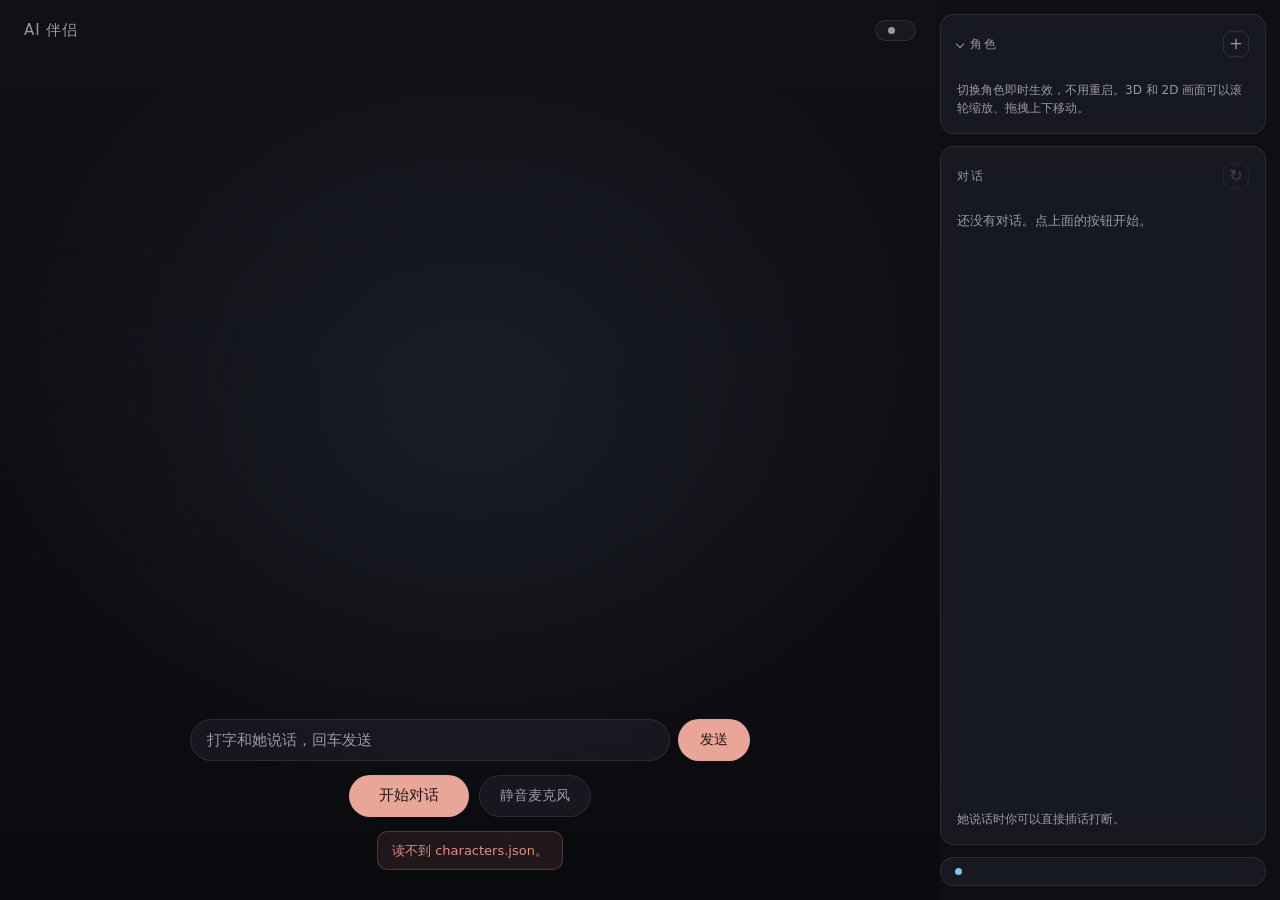
==== panel/index.html @ da756741 "Initial commit: local virtual companion Fully offline voice-to-voice pipeline (Silero VAD -> Whisper" ====
<!doctype html>
<html lang="zh-CN">
  <head>
    <meta charset="utf-8" />
    <meta name="viewport" content="width=device-width, initial-scale=1" />
    <title>AI</title>
    <!-- Inline so the browser stops requesting /favicon.ico and 404-ing. -->
    <link
      rel="icon"
      href="data:image/svg+xml,%3Csvg xmlns='http://www.w3.org/2000/svg' viewBox='0 0 32 32'%3E%3Ccircle cx='16' cy='16' r='9' fill='none' stroke='%23e8a598' stroke-width='2'/%3E%3Ccircle cx='16' cy='16' r='3.5' fill='%23e8a598'/%3E%3C/svg%3E"
    />
    <script type="importmap">
      {
        "imports": {
          "three": "./vendor/three/three.module.js"
        }
      }
    </script>
    <link rel="stylesheet" href="./style.css" />
  </head>
  <body>
    <main class="shell">
      <section class="stage-wrap">
        <div class="glow" aria-hidden="true"></div>
        <!-- Filled by whichever renderer the active character selects. -->
        <div id="stage" class="stage"></div>
        <!-- Head close-up. Filled by copying a crop of whatever the active
             renderer drew, so it works for all of them without each one
             having to render a second time. -->
        <canvas id="stage-inset" class="stage-inset" hidden></canvas>

        <header class="overlay-top">
          <h1 id="app-title"></h1>
          <div class="status-chip">
            <span class="dot" aria-hidden="true"></span>
            <span id="status" data-tone="idle"></span>
          </div>
        </header>

        <div class="overlay-bottom">
          <p id="partial" class="partial"></p>

          <form id="compose" class="compose" hidden>
            <input
              id="compose-input"
              type="text"
              autocomplete="off"
              maxlength="200"
            />
            <button id="compose-send" type="submit" class="send"></button>
          </form>

          <div class="controls">
            <button id="connect" type="button" class="primary"></button>
            <button id="mute" type="button" class="ghost" data-active="false"></button>
          </div>
          <p id="notice" class="notice" hidden></p>
          <div id="error-box" class="error" hidden>
            <span id="error"></span>
            <button id="error-retry" type="button" class="ghost small" hidden></button>
          </div>
        </div>
      </section>

      <aside class="sidebar">
        <div class="panel">
          <div class="panel-head">
            <button id="characters-toggle" type="button" class="panel-toggle">
              <span class="chevron" aria-hidden="true"></span>
              <h2 id="characters-title"></h2>
            </button>
            <button id="character-new" type="button" class="icon-btn" title="+">+</button>
          </div>
          <div id="characters-body" class="panel-body">
            <div id="characters" class="character-list"></div>
            <p id="hint-switch" class="hint"></p>
          </div>
        </div>

        <div class="panel panel-grow">
          <div class="panel-head">
            <h2 id="transcript-title"></h2>
            <button id="replay" type="button" class="icon-btn" disabled></button>
          </div>
          <div class="speaking-as">
            <span id="character-name"></span>
          </div>
          <div id="transcript" class="transcript"></div>
          <p id="hint-interrupt" class="hint"></p>
        </div>

        <button id="llm-button" type="button" class="llm-button">
          <span class="llm-dot" aria-hidden="true"></span>
          <span class="llm-text">
            <span id="llm-provider" class="llm-provider"></span>
            <span id="llm-model" class="llm-model"></span>
          </span>
        </button>
      </aside>
    </main>

    <div id="editor-backdrop" class="backdrop" hidden>
      <div class="modal" role="dialog" aria-modal="true">
        <header class="modal-head">
          <h2 id="editor-title"></h2>
          <button id="editor-close" type="button" class="icon-btn">&times;</button>
        </header>

        <div class="modal-body">
          <label class="field">
            <span id="lb-name"></span>
            <input id="ed-label" type="text" maxlength="24" />
          </label>

          <label class="field">
            <span id="lb-subtitle"></span>
            <input id="ed-subtitle" type="text" maxlength="32" />
          </label>

          <label class="field">
            <span id="lb-prompt"></span>
            <textarea id="ed-prompt" rows="9"></textarea>
          </label>
          <button id="ed-rules" type="button" class="ghost small"></button>

          <div class="field">
            <span id="lb-voice"></span>
            <div class="row">
              <select id="ed-voice"></select>
              <button id="ed-play" type="button" class="ghost small"></button>
            </div>
            <p id="ed-voice-info" class="field-note"></p>
          </div>

          <div class="field upload-box">
            <span id="lb-upload"></span>
            <input id="ed-file" type="file" accept="audio/*,video/*" />
            <div class="row">
              <label class="mini"
                ><span id="lb-start"></span
                ><input id="ed-start" type="number" min="0" step="0.5" value="0"
              /></label>
              <label class="mini"
                ><span id="lb-duration"></span
                ><input id="ed-duration" type="number" min="1" max="15" step="0.5" value="10"
              /></label>
              <button id="ed-upload" type="button" class="ghost small"></button>
            </div>
            <p id="ed-upload-status" class="field-note"></p>
          </div>

          <div class="field">
            <div class="row row-between">
              <span id="lb-avatar"></span>
              <button id="ed-rescan" type="button" class="ghost small"></button>
            </div>
            <div id="ed-avatar-types" class="provider-grid"></div>
          </div>

          <label class="field" id="ed-vrm-field">
            <span id="lb-vrm"></span>
            <select id="ed-vrm"></select>
            <p id="dir-vrm" class="field-note"></p>
          </label>

          <label class="field" id="ed-motion-field">
            <span id="lb-motion"></span>
            <select id="ed-motion"></select>
            <p id="dir-motion" class="field-note"></p>
          </label>

          <label class="field" id="ed-live2d-field">
            <span id="lb-live2d"></span>
            <select id="ed-live2d"></select>
            <p id="dir-live2d" class="field-note"></p>
          </label>

          <div class="field" id="ed-video-field">
            <label class="field">
              <span id="lb-idle-video"></span>
              <select id="ed-idle-video"></select>
            </label>
            <label class="field">
              <span id="lb-talk-video"></span>
              <select id="ed-talk-video"></select>
            </label>
            <p id="lb-video-note" class="field-note"></p>
          </div>

          <div class="field" id="ed-musetalk-field">
            <label class="field">
              <span id="lb-mt-video"></span>
              <select id="ed-mt-video"></select>
            </label>
            <label class="field">
              <span id="lb-mt-id"></span>
              <input id="ed-mt-id" type="text" spellcheck="false" />
            </label>
            <div class="row">
              <button id="ed-mt-prepare" type="button" class="ghost small"></button>
            </div>
            <p id="ed-mt-status" class="field-note"></p>
            <p id="lb-mt-note" class="field-note"></p>
          </div>

          <label class="field">
            <span id="lb-reftext"></span>
            <textarea id="ed-reftext" rows="3"></textarea>
          </label>
          <button id="ed-transcribe" type="button" class="ghost small"></button>
          <p id="ed-transcribe-status" class="field-note"></p>

          <p id="editor-error" class="error" hidden></p>
        </div>

        <footer class="modal-foot">
          <button id="ed-delete" type="button" class="danger"></button>
          <div class="spacer"></div>
          <button id="ed-cancel" type="button" class="ghost"></button>
          <button id="ed-save" type="button" class="primary"></button>
        </footer>
      </div>
    </div>

    <div id="settings-backdrop" class="backdrop" hidden>
      <div class="modal modal-wide" role="dialog" aria-modal="true">
        <header class="modal-head">
          <h2 id="settings-title"></h2>
          <button id="settings-close" type="button" class="icon-btn">&times;</button>
        </header>

        <div class="settings-layout">
          <nav id="settings-nav" class="settings-nav"></nav>

          <div class="modal-body">
            <section id="section-llm" class="settings-section">
          <div class="field">
            <span id="lb-provider"></span>
            <div id="llm-providers" class="provider-grid"></div>
          </div>

          <p id="llm-hint" class="field-note"></p>

          <label class="field">
            <span id="lb-baseurl"></span>
            <input id="llm-baseurl" type="text" spellcheck="false" />
          </label>

          <label class="field" id="llm-key-field">
            <span id="lb-key"></span>
            <input id="llm-key" type="password" autocomplete="off" spellcheck="false" />
          </label>

          <div class="field">
            <span id="lb-model"></span>
            <div class="row">
              <select id="llm-model-select"></select>
              <button id="llm-fetch" type="button" class="ghost small"></button>
            </div>
            <input id="llm-model-manual" type="text" spellcheck="false" />
            <p id="llm-model-status" class="field-note"></p>
          </div>

          <p id="llm-error" class="error" hidden></p>
        </section>
            <!-- Generic sections are built from settings.json, so adding a
                 switch there needs no markup and no code here. -->
            <div id="settings-generic"></div>
          </div>
        </div>

        <footer class="modal-foot">
          <button id="llm-test" type="button" class="ghost"></button>
          <div class="spacer"></div>
          <button id="llm-cancel" type="button" class="ghost"></button>
          <button id="llm-save" type="button" class="primary"></button>
        </footer>
      </div>
    </div>

    <audio id="preview" hidden></audio>

    <script type="module" src="./js/app.js"></script>
  </body>
</html>
---- panel/style.css ----
:root {
  --bg: #0e0f13;
  --bg-raised: rgba(28, 30, 38, 0.72);
  --border: rgba(255, 255, 255, 0.09);
  --text: #e9e9ee;
  --text-dim: #9a9aa6;
  --accent: #e8a598;
  --accent-soft: rgba(232, 165, 152, 0.14);
  --listening: #7cc6e8;
  --speaking: #e8a598;
  --thinking: #d9c07a;
  --error: #e88b8b;
  --radius: 14px;
}

* {
  box-sizing: border-box;
}

html,
body {
  height: 100%;
  margin: 0;
}

body {
  background: var(--bg);
  color: var(--text);
  font-family: "PingFang SC", "Microsoft YaHei", "Hiragino Sans GB", system-ui, sans-serif;
  overflow: hidden;
}

.shell {
  display: grid;
  grid-template-columns: 1fr 340px;
  height: 100vh;
}

/* ---------- 3D stage ---------- */

.stage-wrap {
  position: relative;
  overflow: hidden;
}

/* Background only. The orb paints its own glow, so this stays subtle - two
   competing light sources just muddies the middle of the screen. */
.glow {
  position: absolute;
  inset: 0;
  background:
    radial-gradient(70% 60% at 50% 45%, rgba(40, 44, 58, 0.5), transparent 75%),
    linear-gradient(180deg, #101116 0%, #0a0b0e 100%);
}

.stage {
  position: relative;
  width: 100%;
  height: 100%;
}

.stage-canvas {
  display: block;
  width: 100%;
  height: 100%;
}

/* Both video layers are stacked and always playing; only opacity switches, so
   the swap between idle and talking has no decode stall. */
.stage-video {
  position: absolute;
  inset: 0;
  width: 100%;
  height: 100%;
  object-fit: cover;
  transition: opacity 0.35s ease;
}

.stage-inset {
  position: absolute;
  top: 62px;
  left: 24px;
  z-index: 5;
  width: 200px;
  height: 200px;
  background: rgba(10, 11, 15, 0.6);
  border: 1px solid var(--border);
  border-radius: 14px;
  box-shadow: 0 12px 32px rgba(0, 0, 0, 0.45);
  object-fit: cover;
}

.stage-inset[hidden] {
  display: none;
}

@media (max-width: 900px) {
  .stage-inset {
    width: 128px;
    height: 128px;
    top: 56px;
    left: 14px;
  }
}

.overlay-top {
  position: absolute;
  top: 0;
  left: 0;
  right: 0;
  display: flex;
  align-items: center;
  justify-content: space-between;
  padding: 20px 24px;
  pointer-events: none;
}

.overlay-top h1 {
  margin: 0;
  font-size: 15px;
  font-weight: 500;
  letter-spacing: 0.06em;
  color: var(--text-dim);
}

.status-chip {
  display: flex;
  align-items: center;
  gap: 8px;
  padding: 6px 12px;
  font-size: 13px;
  color: var(--text-dim);
  background: var(--bg-raised);
  border: 1px solid var(--border);
  border-radius: 999px;
  backdrop-filter: blur(12px);
}

.dot {
  width: 7px;
  height: 7px;
  border-radius: 50%;
  background: var(--text-dim);
  transition: background 0.25s ease;
}

.status-chip:has([data-tone="ready"]) .dot {
  background: #6fbf8f;
}
.status-chip:has([data-tone="listening"]) .dot {
  background: var(--listening);
  animation: pulse 1.1s ease-in-out infinite;
}
.status-chip:has([data-tone="thinking"]) .dot {
  background: var(--thinking);
  animation: pulse 1.1s ease-in-out infinite;
}
.status-chip:has([data-tone="speaking"]) .dot {
  background: var(--speaking);
  animation: pulse 0.7s ease-in-out infinite;
}
.status-chip:has([data-tone="error"]) .dot {
  background: var(--error);
}

@keyframes pulse {
  0%,
  100% {
    opacity: 1;
    transform: scale(1);
  }
  50% {
    opacity: 0.45;
    transform: scale(0.82);
  }
}

.overlay-bottom {
  position: absolute;
  left: 0;
  right: 0;
  bottom: 0;
  display: flex;
  flex-direction: column;
  align-items: center;
  gap: 14px;
  padding: 0 24px 30px;
}

.partial {
  min-height: 22px;
  margin: 0;
  font-size: 15px;
  color: var(--text-dim);
  text-align: center;
  text-shadow: 0 1px 12px rgba(0, 0, 0, 0.8);
}

.compose {
  display: flex;
  gap: 8px;
  width: min(560px, 100%);
}

.compose input {
  flex: 1;
  min-width: 0;
  padding: 11px 16px;
  font: inherit;
  font-size: 15px;
  color: var(--text);
  background: var(--bg-raised);
  border: 1px solid var(--border);
  border-radius: 999px;
  backdrop-filter: blur(12px);
  outline: none;
  transition: border-color 0.18s ease;
}

.compose input::placeholder {
  color: var(--text-dim);
}

.compose input:focus {
  border-color: rgba(232, 165, 152, 0.45);
}

.send {
  padding: 11px 22px;
  font-size: 14px;
  color: #221715;
  background: var(--accent);
  border: none;
}

.send:hover {
  background: #f0b5a9;
}

.send:disabled {
  color: var(--text-dim);
  background: rgba(255, 255, 255, 0.07);
  cursor: default;
}

.notice {
  max-width: 520px;
  margin: 0;
  font-size: 13px;
  line-height: 1.5;
  color: var(--text-dim);
  text-align: center;
}

.controls {
  display: flex;
  gap: 10px;
}

button {
  font: inherit;
  cursor: pointer;
  border-radius: 999px;
  transition:
    background 0.18s ease,
    border-color 0.18s ease,
    transform 0.12s ease;
}

button:active {
  transform: translateY(1px);
}

.primary {
  padding: 11px 30px;
  font-size: 15px;
  color: #221715;
  background: var(--accent);
  border: none;
}

.primary:hover {
  background: #f0b5a9;
}

.ghost {
  padding: 11px 20px;
  font-size: 14px;
  color: var(--text-dim);
  background: var(--bg-raised);
  border: 1px solid var(--border);
  backdrop-filter: blur(12px);
}

.ghost:hover {
  color: var(--text);
  border-color: rgba(255, 255, 255, 0.2);
}

.ghost[data-active="true"] {
  color: var(--accent);
  background: var(--accent-soft);
  border-color: rgba(232, 165, 152, 0.35);
}

.error {
  display: flex;
  flex-wrap: wrap;
  align-items: center;
  justify-content: center;
  gap: 10px;
  max-width: 520px;
  margin: 0;
  padding: 9px 14px;
  font-size: 13px;
  line-height: 1.5;
  color: var(--error);
  text-align: center;
  background: rgba(232, 139, 139, 0.1);
  border: 1px solid rgba(232, 139, 139, 0.25);
  border-radius: 10px;
}

/* ---------- sidebar ---------- */

.sidebar {
  display: flex;
  flex-direction: column;
  gap: 12px;
  min-height: 0;
  padding: 14px 14px 14px 0;
}

.panel {
  display: flex;
  flex-direction: column;
  min-height: 0;
  padding: 16px;
  background: var(--bg-raised);
  border: 1px solid var(--border);
  border-radius: var(--radius);
  backdrop-filter: blur(16px);
}

.panel-grow {
  flex: 1;
}

.panel h2 {
  margin: 0 0 12px;
  font-size: 12px;
  font-weight: 500;
  letter-spacing: 0.14em;
  color: var(--text-dim);
  text-transform: uppercase;
}

.panel-head {
  display: flex;
  align-items: center;
  justify-content: space-between;
  margin-bottom: 12px;
}

.panel-head h2 {
  margin: 0;
}

.panel-toggle {
  display: flex;
  align-items: center;
  gap: 7px;
  padding: 0;
  color: inherit;
  background: transparent;
  border: none;
  border-radius: 6px;
}

.panel-toggle:hover .chevron {
  border-color: var(--text);
}

/* A rotating caret rather than a plus/minus: it shows the current state and
   the direction of the action at the same time. */
.chevron {
  width: 6px;
  height: 6px;
  border-right: 1.5px solid var(--text-dim);
  border-bottom: 1.5px solid var(--text-dim);
  transform: rotate(45deg);
  transition:
    transform 0.18s ease,
    border-color 0.18s ease;
}

.panel-toggle[data-collapsed="true"] .chevron {
  transform: rotate(-45deg);
}

.panel-body[hidden] {
  display: none;
}

.icon-btn:disabled {
  color: rgba(255, 255, 255, 0.18);
  border-color: rgba(255, 255, 255, 0.05);
  cursor: default;
}

.icon-btn:disabled:hover {
  color: rgba(255, 255, 255, 0.18);
  background: transparent;
}

.icon-btn {
  display: flex;
  align-items: center;
  justify-content: center;
  width: 26px;
  height: 26px;
  padding: 0;
  font-size: 16px;
  line-height: 1;
  color: var(--text-dim);
  background: transparent;
  border: 1px solid var(--border);
  border-radius: 8px;
}

.icon-btn:hover {
  color: var(--text);
  background: rgba(255, 255, 255, 0.06);
}

.character-list {
  display: flex;
  flex-direction: column;
  gap: 6px;
}

.character-row {
  display: flex;
  align-items: stretch;
  gap: 4px;
  border: 1px solid transparent;
  border-radius: 10px;
}

.character-row:hover {
  background: rgba(255, 255, 255, 0.05);
}

.character-row[data-active="true"] {
  background: var(--accent-soft);
  border-color: rgba(232, 165, 152, 0.3);
}

.character {
  flex: 1;
  display: flex;
  flex-direction: column;
  gap: 2px;
  min-width: 0;
  padding: 10px 13px;
  text-align: left;
  color: var(--text);
  background: transparent;
  border: none;
  border-radius: 10px;
}

/* Only shown on hover: editing is occasional, switching is constant, so the
   pencil should not compete with the character name. */
.edit-btn {
  align-self: center;
  margin-right: 6px;
  opacity: 0;
  transition: opacity 0.15s ease;
}

.character-row:hover .edit-btn,
.character-row[data-active="true"] .edit-btn {
  opacity: 1;
}

/* ---------- editor modal ---------- */

.backdrop {
  position: fixed;
  inset: 0;
  z-index: 50;
  display: flex;
  align-items: center;
  justify-content: center;
  padding: 24px;
  background: rgba(6, 7, 10, 0.72);
  backdrop-filter: blur(4px);
}

.backdrop[hidden] {
  display: none;
}

.modal {
  display: flex;
  flex-direction: column;
  width: min(560px, 100%);
  max-height: min(88vh, 900px);
  background: #16171d;
  border: 1px solid var(--border);
  border-radius: var(--radius);
  box-shadow: 0 24px 64px rgba(0, 0, 0, 0.55);
}

.modal-head {
  display: flex;
  align-items: center;
  justify-content: space-between;
  padding: 16px 18px;
  border-bottom: 1px solid var(--border);
}

.modal-head h2 {
  margin: 0;
  font-size: 15px;
  font-weight: 500;
  color: var(--text);
}

.modal-body {
  flex: 1;
  display: flex;
  flex-direction: column;
  gap: 12px;
  min-height: 0;
  overflow-y: auto;
  padding: 18px;
}

.modal-foot {
  display: flex;
  align-items: center;
  gap: 8px;
  padding: 14px 18px;
  border-top: 1px solid var(--border);
}

.modal-foot .spacer {
  flex: 1;
}

.field {
  display: flex;
  flex-direction: column;
  gap: 6px;
}

.field > span {
  font-size: 12px;
  color: var(--text-dim);
}

.field input[type="text"],
.field input[type="number"],
.field textarea,
.field select {
  width: 100%;
  padding: 9px 12px;
  font: inherit;
  font-size: 14px;
  color: var(--text);
  background: rgba(0, 0, 0, 0.25);
  border: 1px solid var(--border);
  border-radius: 9px;
  outline: none;
}

.field textarea {
  line-height: 1.6;
  resize: vertical;
}

.field input:focus,
.field textarea:focus,
.field select:focus {
  border-color: rgba(232, 165, 152, 0.45);
}

.field input[type="file"] {
  font-size: 13px;
  color: var(--text-dim);
}

.row {
  display: flex;
  align-items: center;
  gap: 8px;
}

.row select {
  flex: 1;
}

.row-between {
  justify-content: space-between;
}

.field select {
  width: 100%;
}

.mini {
  display: flex;
  flex-direction: column;
  gap: 4px;
  font-size: 12px;
  color: var(--text-dim);
}

.mini input {
  width: 92px;
}

.upload-box {
  padding: 12px;
  background: rgba(255, 255, 255, 0.025);
  border: 1px dashed var(--border);
  border-radius: 10px;
}

.field-note {
  margin: 0;
  font-size: 12px;
  line-height: 1.5;
  color: var(--text-dim);
}

.field-note[data-warn="true"] {
  color: var(--thinking);
}

.small {
  align-self: flex-start;
  padding: 7px 14px;
  font-size: 13px;
}

.danger {
  padding: 9px 16px;
  font-size: 14px;
  color: var(--error);
  background: transparent;
  border: 1px solid rgba(232, 139, 139, 0.3);
}

.danger:hover {
  background: rgba(232, 139, 139, 0.1);
}

.danger[hidden] {
  display: none;
}

/* ---------- settings dialog ---------- */

.modal-wide {
  width: min(720px, 100%);
}

.settings-layout {
  display: grid;
  grid-template-columns: 132px 1fr;
  min-height: 0;
  flex: 1;
}

.settings-nav {
  display: flex;
  flex-direction: column;
  gap: 2px;
  padding: 14px 8px;
  border-right: 1px solid var(--border);
}

.settings-tab {
  padding: 9px 12px;
  font-size: 13px;
  text-align: left;
  color: var(--text-dim);
  background: transparent;
  border: none;
  border-radius: 8px;
}

.settings-tab:hover {
  color: var(--text);
  background: rgba(255, 255, 255, 0.05);
}

.settings-tab[data-active="true"] {
  color: var(--text);
  background: var(--accent-soft);
}

.settings-section {
  display: flex;
  flex-direction: column;
  gap: 14px;
}

.settings-section[hidden] {
  display: none;
}

.setting {
  display: flex;
  flex-direction: column;
  gap: 5px;
  padding-bottom: 14px;
  border-bottom: 1px solid rgba(255, 255, 255, 0.05);
}

.setting[hidden] {
  display: none;
}

.setting:last-child {
  padding-bottom: 0;
  border-bottom: none;
}

.setting-head {
  display: flex;
  align-items: center;
  justify-content: space-between;
  gap: 12px;
}

.setting-label {
  font-size: 14px;
  color: var(--text);
}

.setting-control {
  display: flex;
  flex: none;
  align-items: center;
  gap: 6px;
}

.setting-number {
  width: 84px;
  padding: 7px 10px;
  font: inherit;
  font-size: 13px;
  color: var(--text);
  text-align: right;
  background: rgba(0, 0, 0, 0.25);
  border: 1px solid var(--border);
  border-radius: 8px;
  outline: none;
}

.setting-select {
  min-width: 210px;
  padding: 7px 10px;
  font: inherit;
  font-size: 13px;
  color: var(--text);
  background: rgba(0, 0, 0, 0.25);
  border: 1px solid var(--border);
  border-radius: 8px;
  outline: none;
}

.setting-unit {
  font-size: 12px;
  color: var(--text-dim);
}

.switch {
  position: relative;
  width: 40px;
  height: 22px;
  padding: 0;
  background: rgba(255, 255, 255, 0.1);
  border: none;
  border-radius: 999px;
  transition: background 0.18s ease;
}

.switch::after {
  content: "";
  position: absolute;
  top: 3px;
  left: 3px;
  width: 16px;
  height: 16px;
  background: #cfcfd8;
  border-radius: 50%;
  transition:
    transform 0.18s ease,
    background 0.18s ease;
}

.switch[data-on="true"] {
  background: var(--accent);
}

.switch[data-on="true"]::after {
  background: #fff;
  transform: translateX(18px);
}

.setting-links .setting-head {
  margin-bottom: 2px;
}

.link-list {
  display: flex;
  flex-direction: column;
  gap: 4px;
  margin-top: 6px;
}

.link-item {
  display: flex;
  align-items: center;
  justify-content: space-between;
  gap: 12px;
  padding: 9px 12px;
  font-size: 13px;
  color: var(--text);
  text-decoration: none;
  background: rgba(255, 255, 255, 0.03);
  border: 1px solid transparent;
  border-radius: 9px;
  transition:
    background 0.15s ease,
    border-color 0.15s ease;
}

.link-item:hover {
  background: var(--accent-soft);
  border-color: rgba(232, 165, 152, 0.3);
}

.link-host {
  flex: none;
  font-size: 11px;
  color: var(--text-dim);
}

/* ---------- text-model button ---------- */

.llm-button {
  display: flex;
  align-items: center;
  gap: 10px;
  padding: 10px 14px;
  text-align: left;
  color: var(--text);
  background: var(--bg-raised);
  border: 1px solid var(--border);
  border-radius: var(--radius);
  backdrop-filter: blur(16px);
}

.llm-button:hover {
  border-color: rgba(255, 255, 255, 0.2);
}

.llm-dot {
  flex: none;
  width: 7px;
  height: 7px;
  border-radius: 50%;
  background: var(--listening);
}

/* Local models get a different colour: whether a turn leaves the machine is
   the one thing worth seeing without opening the dialog. */
.llm-button[data-local="true"] .llm-dot {
  background: #6fbf8f;
}

.llm-text {
  display: flex;
  flex-direction: column;
  gap: 1px;
  min-width: 0;
}

.llm-provider {
  font-size: 13px;
}

.llm-model {
  overflow: hidden;
  font-size: 11px;
  color: var(--text-dim);
  text-overflow: ellipsis;
  white-space: nowrap;
}

.provider-grid {
  display: grid;
  grid-template-columns: repeat(2, 1fr);
  gap: 6px;
}

.provider {
  display: flex;
  align-items: center;
  justify-content: space-between;
  gap: 6px;
  padding: 10px 12px;
  font-size: 13px;
  text-align: left;
  color: var(--text);
  background: rgba(255, 255, 255, 0.03);
  border: 1px solid transparent;
  border-radius: 10px;
}

.provider:hover {
  background: rgba(255, 255, 255, 0.07);
}

.provider[data-active="true"] {
  background: var(--accent-soft);
  border-color: rgba(232, 165, 152, 0.35);
}

.provider-label {
  overflow: hidden;
  text-overflow: ellipsis;
  white-space: nowrap;
}

.provider-state {
  flex: none;
  font-size: 10px;
  letter-spacing: 0.04em;
  color: var(--text-dim);
}

.provider-state[data-ok="true"] {
  color: #6fbf8f;
}

#llm-model-manual {
  margin-top: 6px;
}

#llm-key-field[hidden] {
  display: none;
}

.character-name {
  font-size: 15px;
}

.character-subtitle {
  font-size: 12px;
  color: var(--text-dim);
}

.speaking-as {
  margin-bottom: 10px;
  font-size: 13px;
  color: var(--accent);
}

.transcript {
  flex: 1;
  display: flex;
  flex-direction: column;
  gap: 12px;
  min-height: 0;
  overflow-y: auto;
  padding-right: 4px;
  font-size: 14px;
  line-height: 1.6;
}

.transcript::-webkit-scrollbar {
  width: 5px;
}

.transcript::-webkit-scrollbar-thumb {
  background: rgba(255, 255, 255, 0.12);
  border-radius: 3px;
}

.transcript-empty {
  margin: 0;
  font-size: 13px;
  line-height: 1.6;
  color: var(--text-dim);
}

.line {
  display: flex;
  flex-direction: column;
  gap: 2px;
}

.who {
  font-size: 11px;
  letter-spacing: 0.05em;
  color: var(--text-dim);
}

.line-assistant .who {
  color: var(--accent);
}

.hint {
  margin: 12px 0 0;
  font-size: 12px;
  line-height: 1.5;
  color: var(--text-dim);
}

@media (max-width: 900px) {
  .shell {
    grid-template-columns: 1fr;
    grid-template-rows: 1fr auto;
  }

  .sidebar {
    flex-direction: row;
    max-height: 40vh;
    padding: 0 14px 14px;
  }

  .panel {
    flex: 1;
  }
}
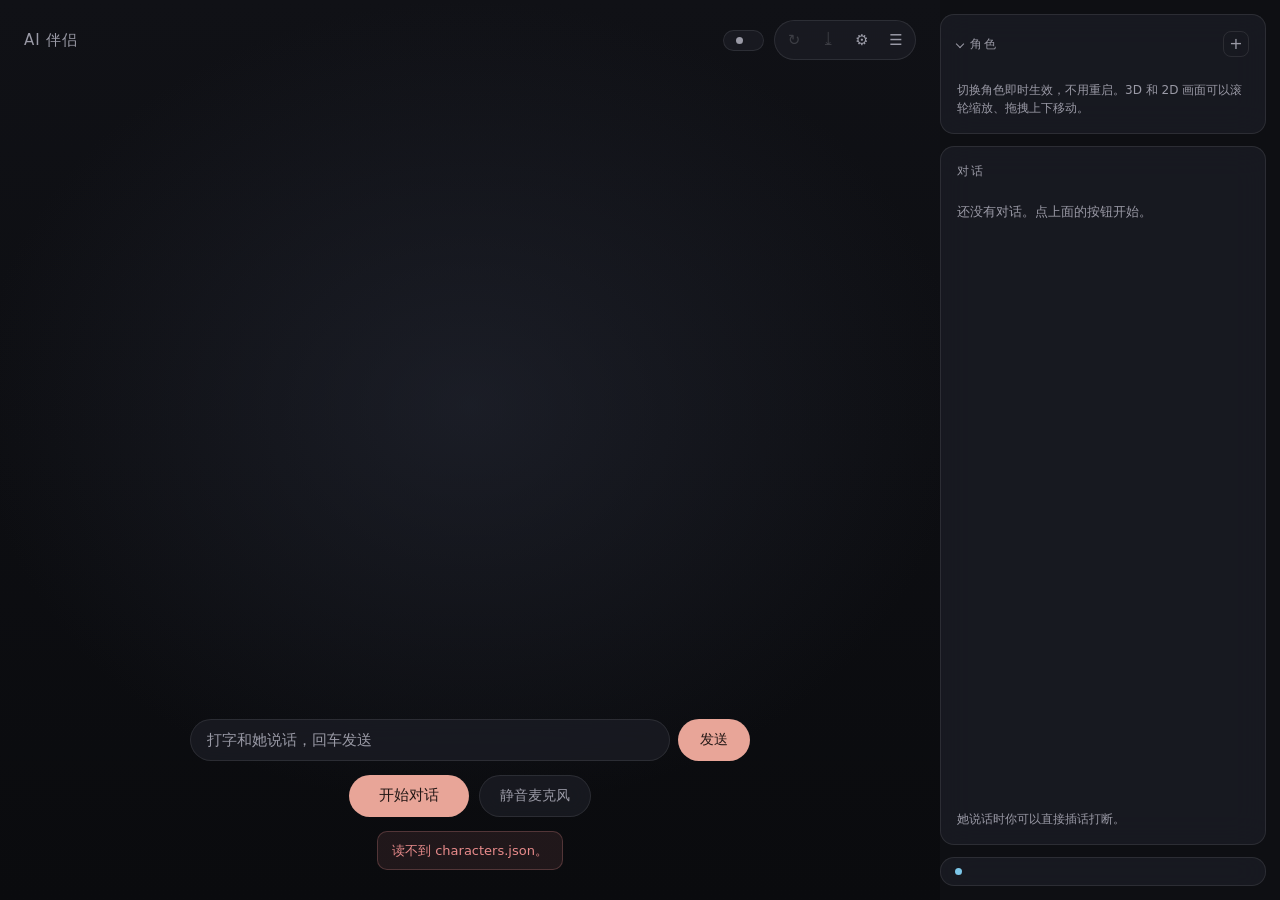
==== commit 4c8c3dbc: "Movable head inset, subtitles, and saving a reply as video Head inset: the frame is now draggable an" ====
--- a/panel/index.html
+++ b/panel/index.html
@@ -26,14 +26,33 @@
         <div id="stage" class="stage"></div>
         <!-- Head close-up. Filled by copying a crop of whatever the active
              renderer drew, so it works for all of them without each one
-             having to render a second time. -->
-        <canvas id="stage-inset" class="stage-inset" hidden></canvas>
+             having to render a second time. The frame around the canvas is
+             what carries the drag and resize handles - a canvas cannot hold
+             child elements, so the grip has to live beside it. -->
+        <div id="inset-frame" class="inset-frame" hidden>
+          <canvas id="stage-inset" class="stage-inset"></canvas>
+          <span id="inset-grip" class="inset-grip" aria-hidden="true"></span>
+        </div>
+
+        <!-- Subtitles sit above the stage but below the controls, so the text
+             never covers the buttons the user needs to stop it. -->
+        <div id="subtitle" class="subtitle" hidden></div>
 
         <header class="overlay-top">
           <h1 id="app-title"></h1>
-          <div class="status-chip">
-            <span class="dot" aria-hidden="true"></span>
-            <span id="status" data-tone="idle"></span>
+          <div class="overlay-right">
+            <div class="status-chip">
+              <span class="dot" aria-hidden="true"></span>
+              <span id="status" data-tone="idle"></span>
+            </div>
+            <!-- On the stage rather than in the sidebar: the sidebar can be
+                 hidden entirely, and these three have to stay reachable. -->
+            <div class="stage-actions">
+              <button id="act-replay" type="button" class="stage-btn" disabled></button>
+              <button id="act-save" type="button" class="stage-btn" disabled></button>
+              <button id="act-settings" type="button" class="stage-btn"></button>
+              <button id="act-sidebar" type="button" class="stage-btn"></button>
+            </div>
           </div>
         </header>
 
@@ -54,6 +73,7 @@
             <button id="connect" type="button" class="primary"></button>
             <button id="mute" type="button" class="ghost" data-active="false"></button>
           </div>
+          <p id="rec-status" class="notice rec-status" hidden></p>
           <p id="notice" class="notice" hidden></p>
           <div id="error-box" class="error" hidden>
             <span id="error"></span>
@@ -80,7 +100,6 @@
         <div class="panel panel-grow">
           <div class="panel-head">
             <h2 id="transcript-title"></h2>
-            <button id="replay" type="button" class="icon-btn" disabled></button>
           </div>
           <div class="speaking-as">
             <span id="character-name"></span>
--- a/panel/style.css
+++ b/panel/style.css
@@ -36,6 +36,16 @@
   height: 100vh;
 }
 
+/* Hidden rather than narrowed: a collapsed-but-present column still costs the
+   gap and the padding, which reads as a stripe down the side of the picture. */
+.shell[data-sidebar="hidden"] {
+  grid-template-columns: 1fr;
+}
+
+.shell[data-sidebar="hidden"] .sidebar {
+  display: none;
+}
+
 /* ---------- 3D stage ---------- */
 
 .stage-wrap {
@@ -76,7 +86,9 @@
   transition: opacity 0.35s ease;
 }
 
-.stage-inset {
+/* Position and size come from JS, which restores them from the last session;
+   the values here are only what applies before that runs. */
+.inset-frame {
   position: absolute;
   top: 62px;
   left: 24px;
@@ -87,20 +99,57 @@
   border: 1px solid var(--border);
   border-radius: 14px;
   box-shadow: 0 12px 32px rgba(0, 0, 0, 0.45);
-  object-fit: cover;
-}
-
-.stage-inset[hidden] {
+  cursor: grab;
+  touch-action: none;
+}
+
+.inset-frame[hidden] {
   display: none;
 }
 
-@media (max-width: 900px) {
-  .stage-inset {
-    width: 128px;
-    height: 128px;
-    top: 56px;
-    left: 14px;
-  }
+.inset-frame[data-dragging="true"] {
+  cursor: grabbing;
+  border-color: rgba(232, 165, 152, 0.5);
+}
+
+.stage-inset {
+  display: block;
+  width: 100%;
+  height: 100%;
+  border-radius: 13px;
+  /* The canvas would otherwise swallow the pointer events the frame needs. */
+  pointer-events: none;
+}
+
+/* Only visible on hover: the picture is the point, and a permanent handle in
+   the corner of a close-up of someone's face is a distraction. */
+.inset-grip {
+  position: absolute;
+  right: 0;
+  bottom: 0;
+  width: 22px;
+  height: 22px;
+  cursor: nwse-resize;
+  opacity: 0;
+  transition: opacity 0.15s ease;
+  touch-action: none;
+}
+
+.inset-grip::after {
+  content: "";
+  position: absolute;
+  right: 5px;
+  bottom: 5px;
+  width: 9px;
+  height: 9px;
+  border-right: 2px solid rgba(255, 255, 255, 0.75);
+  border-bottom: 2px solid rgba(255, 255, 255, 0.75);
+  border-radius: 0 0 3px 0;
+}
+
+.inset-frame:hover .inset-grip,
+.inset-frame[data-dragging="true"] .inset-grip {
+  opacity: 1;
 }
 
 .overlay-top {
@@ -121,6 +170,70 @@
   font-weight: 500;
   letter-spacing: 0.06em;
   color: var(--text-dim);
+}
+
+.overlay-right {
+  display: flex;
+  align-items: center;
+  gap: 10px;
+}
+
+/* The header is click-through so it never blocks the stage; the buttons in it
+   have to opt back in. */
+.stage-actions {
+  display: flex;
+  gap: 4px;
+  padding: 4px;
+  background: var(--bg-raised);
+  border: 1px solid var(--border);
+  border-radius: 999px;
+  backdrop-filter: blur(12px);
+  pointer-events: auto;
+}
+
+.stage-btn {
+  display: flex;
+  align-items: center;
+  justify-content: center;
+  width: 30px;
+  height: 30px;
+  padding: 0;
+  font-size: 15px;
+  line-height: 1;
+  color: var(--text-dim);
+  background: transparent;
+  border: none;
+  border-radius: 50%;
+}
+
+.stage-btn:hover:not(:disabled) {
+  color: var(--text);
+  background: rgba(255, 255, 255, 0.09);
+}
+
+.stage-btn:disabled {
+  color: rgba(255, 255, 255, 0.16);
+  cursor: default;
+}
+
+/* Recording is the one action here that keeps running after the click, so it
+   is the one that needs to look engaged. */
+.stage-btn[data-active="true"] {
+  color: var(--error);
+  background: rgba(232, 139, 139, 0.16);
+}
+
+.stage-btn[data-on="true"] {
+  color: var(--accent);
+  background: var(--accent-soft);
+}
+
+.rec-status {
+  color: var(--accent);
+}
+
+.rec-status[data-tone="error"] {
+  color: var(--error);
 }
 
 .status-chip {
@@ -173,6 +286,44 @@
     opacity: 0.45;
     transform: scale(0.82);
   }
+}
+
+/* ---------- subtitles ---------- */
+
+/* Every value here is driven by a custom property the subtitle module writes
+   from settings, so changing a colour or a size is one assignment rather than
+   a stylesheet edit. The size is computed in pixels from the stage height -
+   vh would be wrong in the stacked mobile layout, where the stage is only part
+   of the viewport. */
+.subtitle {
+  position: absolute;
+  left: 0;
+  right: 0;
+  bottom: var(--sub-bottom, 9%);
+  z-index: 4;
+  padding: 0 7%;
+  font-family: var(--sub-font, inherit);
+  font-size: var(--sub-size, 34px);
+  font-weight: var(--sub-weight, 700);
+  line-height: 1.35;
+  color: var(--sub-color, #fff);
+  text-align: center;
+  letter-spacing: 0.02em;
+  pointer-events: none;
+  /* Without this the stroke is drawn over the glyph and eats into it, which
+     at subtitle weights reads as a blurrier, thinner font. */
+  paint-order: stroke fill;
+  -webkit-text-stroke: var(--sub-stroke, 0) rgba(0, 0, 0, 0.85);
+  text-shadow: 0 2px 10px rgba(0, 0, 0, 0.55);
+}
+
+.subtitle[hidden] {
+  display: none;
+}
+
+.subtitle em {
+  font-style: normal;
+  color: var(--sub-highlight, #ffd64a);
 }
 
 .overlay-bottom {
@@ -774,6 +925,25 @@
   outline: none;
 }
 
+.setting-color {
+  width: 52px;
+  height: 30px;
+  padding: 2px;
+  background: rgba(0, 0, 0, 0.25);
+  border: 1px solid var(--border);
+  border-radius: 8px;
+  cursor: pointer;
+}
+
+.setting-color::-webkit-color-swatch-wrapper {
+  padding: 0;
+}
+
+.setting-color::-webkit-color-swatch {
+  border: none;
+  border-radius: 5px;
+}
+
 .setting-unit {
   font-size: 12px;
   color: var(--text-dim);
